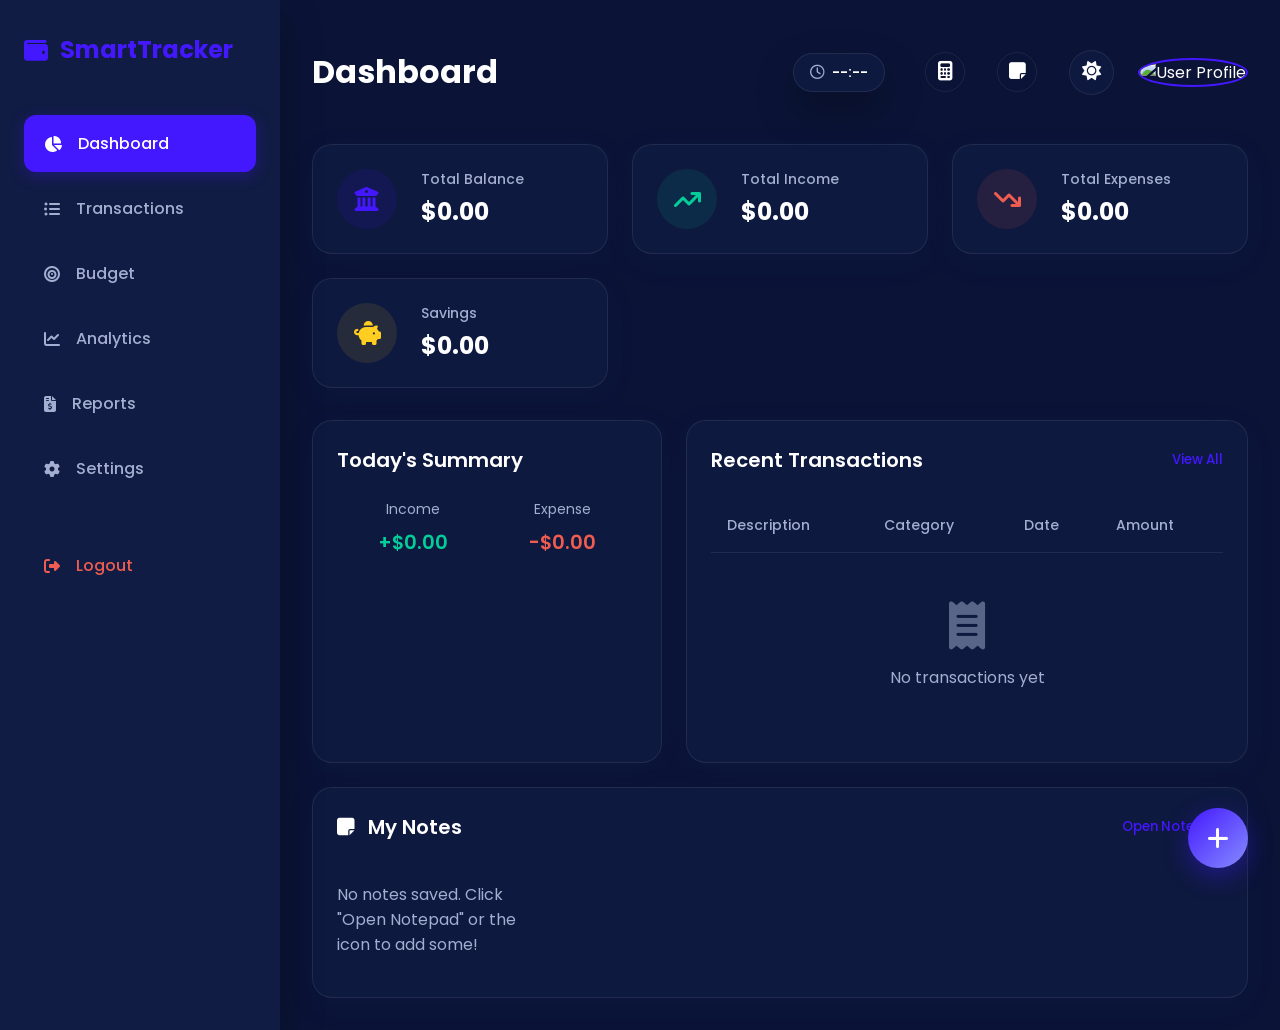
==== index.html @ 26b933a1 "Add Daily Financial Report and fix report bug" ====
<!DOCTYPE html>
<html lang="en">
<head>
    <meta charset="UTF-8">
    <meta name="viewport" content="width=device-width, initial-scale=1.0, maximum-scale=1.0, user-scalable=no">
    <title>Smart Expense Tracker</title>
    <!-- Google Fonts: Poppins -->
    <link rel="preconnect" href="https://fonts.googleapis.com">
    <link rel="preconnect" href="https://fonts.gstatic.com" crossorigin>
    <link href="https://fonts.googleapis.com/css2?family=Poppins:wght@300;400;500;600;700&display=swap" rel="stylesheet">
    <!-- Font Awesome -->
    <link rel="stylesheet" href="https://cdnjs.cloudflare.com/ajax/libs/font-awesome/6.4.0/css/all.min.css">
    <!-- Custom CSS -->
    <link rel="stylesheet" href="style.css">
    
    <!-- PWA Config -->
    <link rel="manifest" href="manifest.json">
    <meta name="theme-color" content="#3b82f6">
    <link rel="apple-touch-icon" href="icon-192.svg">
</head>
<body class="dark-mode"> <!-- Default to dark mode for premium feel, can be toggled -->
    <div class="app-container">
        <!-- Sidebar Navigation -->
        <aside class="sidebar" id="sidebar">
            <div class="sidebar-header">
                <div class="logo">
                    <i class="fa-solid fa-wallet"></i>
                    <span>SmartTracker</span>
                </div>
                <button class="mobile-menu-close" id="mobile-menu-close">
                    <i class="fa-solid fa-times"></i>
                </button>
            </div>
            <nav class="sidebar-nav">
                <a href="#" class="nav-item active" data-target="dashboard">
                    <i class="fa-solid fa-chart-pie"></i>
                    <span>Dashboard</span>
                </a>
                <a href="#" class="nav-item" data-target="transactions">
                    <i class="fa-solid fa-list-ul"></i>
                    <span>Transactions</span>
                </a>
                <a href="#" class="nav-item" data-target="budget">
                    <i class="fa-solid fa-bullseye"></i>
                    <span>Budget</span>
                </a>
                <a href="#" class="nav-item" data-target="analytics">
                    <i class="fa-solid fa-chart-line"></i>
                    <span>Analytics</span>
                </a>
                <a href="#" class="nav-item" data-target="reports">
                    <i class="fa-solid fa-file-invoice-dollar"></i>
                    <span>Reports</span>
                </a>
                <a href="#" class="nav-item" data-target="settings">
                    <i class="fa-solid fa-gear"></i>
                    <span>Settings</span>
                </a>
                <a href="#" class="nav-item logout-btn" id="logout-btn" style="margin-top: 2rem; color: var(--danger-color);">
                    <i class="fa-solid fa-right-from-bracket"></i>
                    <span>Logout</span>
                </a>
            </nav>
        </aside>

        <!-- Main Content Area -->
        <main class="main-content">
            <!-- Header -->
            <header class="top-header">
                <div class="header-left">
                    <button class="mobile-menu-toggle" id="mobile-menu-toggle">
                        <i class="fa-solid fa-bars"></i>
                    </button>
                    <h1 class="page-title" id="page-title">Dashboard</h1>
                </div>
                <div class="header-right">
                    <div class="live-clock" style="padding: 0.5rem 1rem; margin-right: 1rem; display: flex; align-items: center; gap: 0.5rem; font-weight: 600; font-size: 0.9rem; background: var(--card-bg); border: 1px solid var(--border-color); border-radius: 20px; box-shadow: var(--shadow-soft);">
                        <i class="fa-regular fa-clock text-muted"></i>
                        <span id="top-live-clock">--:--</span>
                    </div>
                    <button class="theme-toggle tool-btn" id="calc-toggle" aria-label="Calculator" title="Calculator">
                        <i class="fa-solid fa-calculator"></i>
                    </button>
                    <button class="theme-toggle tool-btn" id="notes-toggle" aria-label="Notepad" title="Notepad">
                        <i class="fa-solid fa-note-sticky"></i>
                    </button>
                    <button class="theme-toggle" id="theme-toggle" aria-label="Toggle Dark/Light Mode">
                        <i class="fa-solid fa-sun" id="theme-icon"></i>
                    </button>
                    <div class="user-profile">
                        <img src="https://ui-avatars.com/api/?name=User&background=6c5ce7&color=fff" alt="User Profile" class="avatar">
                    </div>
                </div>
            </header>

            <!-- Sections Container -->
            <div class="sections-container">
                <!-- Dashboard Section -->
                <section id="dashboard" class="view-section active">
                    <div class="summary-cards">
                        <div class="glass-card summary-card balance-card">
                            <div class="card-icon"><i class="fa-solid fa-building-columns"></i></div>
                            <div class="card-details">
                                <p>Total Balance</p>
                                <h3 id="dash-balance">$0.00</h3>
                            </div>
                        </div>
                        <div class="glass-card summary-card income-card">
                            <div class="card-icon"><i class="fa-solid fa-arrow-trend-up"></i></div>
                            <div class="card-details">
                                <p>Total Income</p>
                                <h3 id="dash-income">$0.00</h3>
                            </div>
                        </div>
                        <div class="glass-card summary-card expense-card">
                            <div class="card-icon"><i class="fa-solid fa-arrow-trend-down"></i></div>
                            <div class="card-details">
                                <p>Total Expenses</p>
                                <h3 id="dash-expense">$0.00</h3>
                            </div>
                        </div>
                        <div class="glass-card summary-card savings-card">
                            <div class="card-icon"><i class="fa-solid fa-piggy-bank"></i></div>
                            <div class="card-details">
                                <p>Savings</p>
                                <h3 id="dash-savings">$0.00</h3>
                            </div>
                        </div>
                    </div>

                    <div class="dashboard-grid">
                        <div class="glass-card chart-container-mini">
                            <div class="card-header">
                                <h3>Today's Summary</h3>
                            </div>
                            <div class="today-summary">
                                <div class="today-item">
                                    <span>Income</span>
                                    <span class="text-success" id="today-income">+$0.00</span>
                                </div>
                                <div class="today-item">
                                    <span>Expense</span>
                                    <span class="text-danger" id="today-expense">-$0.00</span>
                                </div>
                            </div>
                            <div class="mini-chart">
                                <canvas id="miniExpenseChart"></canvas>
                            </div>
                        </div>

                        <div class="glass-card recent-transactions-widget">
                            <div class="card-header">
                                <h3>Recent Transactions</h3>
                                <button class="btn-text" id="view-all-btn">View All</button>
                            </div>
                            <div class="table-responsive">
                                <table class="transactions-table">
                                    <thead>
                                        <tr>
                                            <th>Description</th>
                                            <th>Category</th>
                                            <th>Date</th>
                                            <th>Amount</th>
                                        </tr>
                                    </thead>
                                    <tbody id="recent-transactions-tbody">
                                        <!-- Populated via JS -->
                                    </tbody>
                                </table>
                            </div>
                            <div class="empty-state" id="dashboard-empty-state">
                                <i class="fa-solid fa-receipt"></i>
                                <p>No transactions yet</p>
                            </div>
                        </div>
                    </div>

                    <!-- Notes Display Widget -->
                    <div class="glass-card mt-4 notes-widget" style="margin-top: 1.5rem;">
                        <div class="card-header">
                            <h3><i class="fa-solid fa-note-sticky text-primary" style="margin-right: 0.5rem;"></i> My Notes</h3>
                            <button class="btn-text" id="edit-notes-btn">Open Notepad</button>
                        </div>
                        <div class="notes-grid" id="dashboard-notes-display">
                            <p class="text-muted">No notes saved. Click "Open Notepad" or the icon to add some!</p>
                        </div>
                    </div>
                </section>

                <!-- Transactions Section -->
                <section id="transactions" class="view-section">
                    <div class="glass-card">
                        <div class="filters-container">
                            <div class="search-box">
                                <i class="fa-solid fa-search"></i>
                                <input type="text" id="search-transaction" placeholder="Search transactions...">
                            </div>
                            <div class="filter-group">
                                <select id="filter-type" class="glass-input">
                                    <option value="all">All Types</option>
                                    <option value="income">Income</option>
                                    <option value="expense">Expense</option>
                                </select>
                                <select id="filter-category" class="glass-input">
                                    <option value="all">All Categories</option>
                                    <!-- Populated dynamically -->
                                </select>
                                <input type="month" id="filter-month" class="glass-input">
                            </div>
                        </div>
                        
                        <div class="table-responsive mt-4">
                            <table class="transactions-table full-table">
                                <thead>
                                    <tr>
                                        <th>Description</th>
                                        <th>Category</th>
                                        <th>Date</th>
                                        <th>Amount</th>
                                        <th>Action</th>
                                    </tr>
                                </thead>
                                <tbody id="all-transactions-tbody">
                                    <!-- Populated via JS -->
                                </tbody>
                            </table>
                        </div>
                        <div class="empty-state" id="transactions-empty-state">
                            <i class="fa-solid fa-magnifying-glass-dollar"></i>
                            <p>No transactions found</p>
                        </div>
                    </div>
                </section>

                <!-- Budget Section -->
                <section id="budget" class="view-section">
                    <div class="budget-grid">
                        <div class="glass-card">
                            <h3>Set Monthly Budget</h3>
                            <form id="budget-form" class="mt-3">
                                <div class="form-group">
                                    <label for="budget-amount">Total Budget Amount</label>
                                    <div class="input-icon-wrapper">
                                        <i class="fa-solid fa-dollar-sign"></i>
                                        <input type="text" id="budget-amount" class="glass-input pl-4" placeholder="e.g. 2,000" required inputmode="decimal">
                                    </div>
                                </div>
                                <button type="submit" class="btn btn-primary btn-block">Save Budget</button>
                            </form>
                        </div>
                        
                        <div class="glass-card budget-status-card">
                            <h3>Budget Overview</h3>
                            <div class="budget-stats mt-3">
                                <div class="stat">
                                    <span class="label">Target</span>
                                    <span class="value" id="budget-target">$0.00</span>
                                </div>
                                <div class="stat">
                                    <span class="label">Spent</span>
                                    <span class="value text-danger" id="budget-spent">$0.00</span>
                                </div>
                                <div class="stat">
                                    <span class="label">Remaining</span>
                                    <span class="value text-success" id="budget-remaining">$0.00</span>
                                </div>
                            </div>
                            
                            <div class="progress-container mt-4">
                                <div class="progress-header">
                                    <span>Usage</span>
                                    <span id="budget-percentage">0%</span>
                                </div>
                                <div class="progress-bar-bg">
                                    <div class="progress-bar-fill" id="budget-progress-fill"></div>
                                </div>
                            </div>
                            <div id="budget-warning" class="alert warning-alert hidden mt-3">
                                <i class="fa-solid fa-triangle-exclamation"></i>
                                <span>You have exceeded your monthly budget!</span>
                            </div>
                        </div>
                    </div>
                </section>

                <!-- Analytics Section -->
                <section id="analytics" class="view-section">
                    <div class="analytics-grid">
                        <div class="glass-card chart-card">
                            <h3>Expense Distribution</h3>
                            <div class="chart-wrapper">
                                <canvas id="expensePieChart"></canvas>
                            </div>
                            <div class="empty-chart hidden" id="pie-empty">No expense data available</div>
                        </div>
                        <div class="glass-card chart-card">
                            <h3>Monthly Spending Trend</h3>
                            <div class="chart-wrapper">
                                <canvas id="trendLineChart"></canvas>
                            </div>
                            <div class="empty-chart hidden" id="line-empty">No trend data available</div>
                        </div>
                        <div class="glass-card chart-card full-width">
                            <h3>Income vs Expense (Last 6 Months)</h3>
                            <div class="chart-wrapper bar-chart-wrapper">
                                <canvas id="monthlyBarChart"></canvas>
                            </div>
                            <div class="empty-chart hidden" id="bar-empty">No comparison data available</div>
                        </div>
                    </div>
                </section>

                <!-- Reports Section -->
                <section id="reports" class="view-section">
                    <div class="glass-card">
                        <div class="report-header">
                            <h3>Financial Reports</h3>
                            <div class="report-actions">
                                <button class="btn btn-secondary" id="export-csv"><i class="fa-solid fa-file-csv"></i> Export CSV</button>
                                <button class="btn btn-primary" id="export-pdf"><i class="fa-solid fa-file-pdf"></i> Download PDF</button>
                            </div>
                        </div>
                        
                        <div class="report-summary mt-4">
                            <div class="report-box">
                                <h4>Today</h4>
                                <p class="report-val" id="report-today-net">$0.00</p>
                                <span class="report-label">Net Income</span>
                            </div>
                            <div class="report-box">
                                <h4>Current Month</h4>
                                <p class="report-val" id="report-month-net">$0.00</p>
                                <span class="report-label">Net Income</span>
                            </div>
                            <div class="report-box">
                                <h4>Current Year</h4>
                                <p class="report-val" id="report-year-net">$0.00</p>
                                <span class="report-label">Net Income</span>
                            </div>
                            <div class="report-box">
                                <h4>Top Expense Category</h4>
                                <p class="report-val" id="report-top-category">-</p>
                                <span class="report-label">This Month</span>
                            </div>
                        </div>

                        <div id="pdf-content-area" class="mt-4">
                            <!-- This area can be used to render a clean printable view if needed -->
                            <p class="text-muted">A comprehensive summary of your finances based on the selected period.</p>
                        </div>
                    </div>
                </section>

                <!-- Settings Section -->
                <section id="settings" class="view-section">
                    <div class="settings-grid">
                        <div class="glass-card">
                            <h3>Preferences</h3>
                            <div class="settings-group mt-3">
                                <label for="currency-select">Currency</label>
                                <select id="currency-select" class="glass-input">
                                    <option value="USD">USD ($)</option>
                                    <option value="EUR">EUR (€)</option>
                                    <option value="GBP">GBP (£)</option>
                                    <option value="JPY">JPY (¥)</option>
                                    <option value="INR">INR (₹)</option>
                                </select>
                            </div>
                            <div class="settings-group mt-3 toggle-group">
                                <div>
                                    <label>Dark Mode</label>
                                    <p class="text-muted text-sm">Switch between dark and light themes.</p>
                                </div>
                                <label class="switch">
                                    <input type="checkbox" id="settings-theme-toggle" checked>
                                    <span class="slider round"></span>
                                </label>
                            </div>
                            <div class="settings-group mt-3 toggle-group">
                                <div>
                                    <label>Notifications</label>
                                    <p class="text-muted text-sm">Enable toast notifications for actions.</p>
                                </div>
                                <label class="switch">
                                    <input type="checkbox" id="settings-notifications-toggle" checked>
                                    <span class="slider round"></span>
                                </label>
                            </div>
                        </div>

                        <div class="glass-card">
                            <h3>Data Management</h3>
                            <p class="text-muted text-sm mb-4">Your data is stored locally in your browser. You can back it up or clear it entirely.</p>
                            
                            <div class="data-actions">
                                <button class="btn btn-secondary btn-block mb-3" id="backup-data">
                                    <i class="fa-solid fa-download"></i> Backup Data (JSON)
                                </button>
                                
                                <div class="file-upload-wrapper mb-3">
                                    <button class="btn btn-secondary btn-block" onclick="document.getElementById('restore-file').click()">
                                        <i class="fa-solid fa-upload"></i> Restore Data
                                    </button>
                                    <input type="file" id="restore-file" accept=".json" style="display: none;">
                                </div>

                                <button class="btn btn-danger btn-block mt-4" id="clear-data">
                                    <i class="fa-solid fa-trash-can"></i> Clear All Data
                                </button>
                            </div>
                        </div>
                    </div>
                </section>
            </div>
        </main>
    </div>

    <!-- Floating Action Button -->
    <button class="fab" id="fab-add" aria-label="Add Transaction">
        <i class="fa-solid fa-plus"></i>
    </button>

    <!-- Add/Edit Transaction Modal -->
    <div class="modal-overlay" id="transaction-modal">
        <div class="modal glass-card">
            <div class="modal-header">
                <h3 id="modal-title">Add Transaction</h3>
                <button class="close-modal" id="close-modal-btn"><i class="fa-solid fa-times"></i></button>
            </div>
            <div class="modal-body">
                <form id="transaction-form">
                    <input type="hidden" id="trans-id">
                    <div class="type-selector mb-3">
                        <input type="radio" id="type-expense" name="trans-type" value="expense" checked>
                        <label for="type-expense" class="type-btn expense-btn">Expense</label>
                        
                        <input type="radio" id="type-income" name="trans-type" value="income">
                        <label for="type-income" class="type-btn income-btn">Income</label>
                    </div>

                    <div class="form-group">
                        <label for="trans-amount">Amount</label>
                        <input type="text" id="trans-amount" class="glass-input" placeholder="0.00" required inputmode="decimal">
                    </div>

                    <div class="form-group">
                        <label for="trans-desc">Description</label>
                        <input type="text" id="trans-desc" class="glass-input" placeholder="e.g. Groceries" required>
                    </div>

                    <div class="form-group">
                        <label for="trans-category">Category</label>
                        <select id="trans-category" class="glass-input" required>
                            <!-- Dynamic based on type -->
                        </select>
                    </div>

                    <div class="form-group">
                        <label for="trans-date">Date & Time</label>
                        <input type="datetime-local" id="trans-date" class="glass-input" required>
                    </div>

                    <div class="modal-actions mt-4">
                        <button type="button" class="btn btn-secondary" id="cancel-modal-btn">Cancel</button>
                        <button type="submit" class="btn btn-primary" id="save-trans-btn">Save</button>
                    </div>
                </form>
            </div>
        </div>
    </div>

    <!-- Confirmation Modal -->
    <div class="modal-overlay" id="confirm-modal">
        <div class="modal glass-card confirm-modal">
            <div class="modal-body text-center">
                <div class="confirm-icon"><i class="fa-solid fa-triangle-exclamation"></i></div>
                <h3>Are you sure?</h3>
                <p id="confirm-message">Do you really want to delete this item? This process cannot be undone.</p>
                <div class="modal-actions mt-4">
                    <button class="btn btn-secondary" id="cancel-confirm-btn">Cancel</button>
                    <button class="btn btn-danger" id="do-confirm-btn">Delete</button>
                </div>
            </div>
        </div>
    </div>

    <!-- Calculator Modal -->
    <div class="modal-overlay" id="calculator-modal">
        <div class="modal glass-card" style="max-width: 350px;">
            <div class="modal-header">
                <h3>Calculator</h3>
                <button class="close-modal" id="close-calc-btn"><i class="fa-solid fa-times"></i></button>
            </div>
            <div class="modal-body">
                <div class="calculator-container">
                    <input type="text" id="calc-display" class="glass-input calc-display" readonly value="0">
                    <div class="calc-grid">
                        <button class="btn btn-secondary calc-btn calc-action" data-action="percent">%</button>
                        <button class="btn btn-secondary calc-btn calc-action" data-action="ce">CE</button>
                        <button class="btn btn-secondary calc-btn calc-clear">C</button>
                        <button class="btn btn-secondary calc-btn calc-op calc-del"><i class="fa-solid fa-delete-left"></i></button>
                        
                        <button class="btn btn-secondary calc-btn calc-action" data-action="inverse">1/x</button>
                        <button class="btn btn-secondary calc-btn calc-action" data-action="square">x²</button>
                        <button class="btn btn-secondary calc-btn calc-action" data-action="sqrt">√x</button>
                        <button class="btn btn-secondary calc-btn calc-op" data-op="/">÷</button>
                        
                        <button class="btn btn-secondary calc-btn calc-num" data-num="7">7</button>
                        <button class="btn btn-secondary calc-btn calc-num" data-num="8">8</button>
                        <button class="btn btn-secondary calc-btn calc-num" data-num="9">9</button>
                        <button class="btn btn-secondary calc-btn calc-op" data-op="*">×</button>
                        
                        <button class="btn btn-secondary calc-btn calc-num" data-num="4">4</button>
                        <button class="btn btn-secondary calc-btn calc-num" data-num="5">5</button>
                        <button class="btn btn-secondary calc-btn calc-num" data-num="6">6</button>
                        <button class="btn btn-secondary calc-btn calc-op" data-op="-">−</button>
                        
                        <button class="btn btn-secondary calc-btn calc-num" data-num="1">1</button>
                        <button class="btn btn-secondary calc-btn calc-num" data-num="2">2</button>
                        <button class="btn btn-secondary calc-btn calc-num" data-num="3">3</button>
                        <button class="btn btn-secondary calc-btn calc-op" data-op="+">+</button>
                        
                        <button class="btn btn-secondary calc-btn calc-action" data-action="sign">+/-</button>
                        <button class="btn btn-secondary calc-btn calc-num" data-num="0">0</button>
                        <button class="btn btn-secondary calc-btn calc-num" data-num=".">.</button>
                        <button class="btn btn-primary calc-btn calc-equals">=</button>
                    </div>
                </div>
            </div>
        </div>
    </div>

    <!-- Notepad Modal -->
    <div class="modal-overlay" id="notepad-modal">
        <div class="modal glass-card notepad-modal-container">
            <div class="modal-header">
                <h3>Notepad</h3>
                <button class="close-modal" id="close-notes-btn"><i class="fa-solid fa-times"></i></button>
            </div>
            <div class="modal-body notepad-split-view">
                <div class="notepad-sidebar">
                    <button class="btn btn-primary btn-block mb-3" id="new-note-btn"><i class="fa-solid fa-plus"></i> New Note</button>
                    <div id="notes-list" class="notes-list">
                        <!-- Populated by JS -->
                    </div>
                </div>
                <div class="notepad-editor" id="notepad-editor-section" style="display: none;">
                    <div class="flex-between mb-2">
                        <div style="flex: 1; display: flex; flex-direction: column; margin-right: 1rem;">
                            <div style="display: flex; align-items: center; border-bottom: 2px dashed rgba(255,255,255,0.2);">
                                <span style="font-weight: 600; color: var(--text-muted); margin-right: 0.5rem;">Title</span>
                                <input type="text" id="notepad-title" class="glass-input" placeholder="Type here..." style="font-weight: 600; font-size: 1.1rem; border: none; padding: 0.25rem 0; background: transparent; box-shadow: none; width: 100%;">
                            </div>
                            <div style="margin-top: 0.25rem; font-size: 0.8rem; color: var(--text-muted);" id="notepad-date-display">
                                <!-- Automatically updated with date/day/month -->
                            </div>
                        </div>
                        <button class="btn btn-danger btn-icon" id="delete-note-btn" title="Delete Note" style="padding: 0.5rem; background: transparent; color: var(--danger-color); border: none;"><i class="fa-solid fa-trash"></i></button>
                    </div>
                    <textarea id="notepad-textarea" class="glass-input notepad-textarea" placeholder="Start typing..."></textarea>
                    <div class="modal-actions mt-4" style="justify-content: space-between;">
                        <span id="notepad-status" class="text-sm text-muted">Synced</span>
                        <button class="btn btn-primary" id="save-notes-btn">Save</button>
                    </div>
                </div>
                <div class="notepad-empty-state" id="notepad-empty-state" style="display: flex; align-items: center; justify-content: center; width: 100%; min-height: 250px;">
                    <div class="text-center text-muted">
                        <i class="fa-solid fa-note-sticky fa-3x mb-3" style="opacity: 0.5;"></i>
                        <p>Select a note or create a new one.</p>
                    </div>
                </div>
            </div>
        </div>
    </div>

    <!-- Toast Notifications Container -->
    <div id="toast-container" class="toast-container"></div>

    <!-- Chart.js -->
    <script src="https://cdn.jsdelivr.net/npm/chart.js"></script>
    <!-- Custom JS -->
    <script type="module" src="app.js"></script>

    <!-- Register PWA Service Worker -->
    <script>
        if ('serviceWorker' in navigator) {
            window.addEventListener('load', () => {
                navigator.serviceWorker.register('/sw.js').then(registration => {
                    console.log('ServiceWorker registration successful');
                }).catch(err => {
                    console.log('ServiceWorker registration failed: ', err);
                });
            });
        }
    </script>
</body>
</html>
---- style.css ----
:root {
    /* Light Mode Variables */
    --bg-color-light: #f4f7fe;
    --text-color-light: #2b3674;
    --text-muted-light: #a3aed1;
    --sidebar-bg-light: #ffffff;
    --card-bg-light: rgba(255, 255, 255, 0.7);
    --border-color-light: rgba(255, 255, 255, 0.4);
    
    /* Dark Mode Variables */
    --bg-color-dark: #0b1437;
    --text-color-dark: #ffffff;
    --text-muted-dark: #a3aed1;
    --sidebar-bg-dark: #111c44;
    --card-bg-dark: rgba(17, 28, 68, 0.7);
    --border-color-dark: rgba(255, 255, 255, 0.08);

    /* Common Colors */
    --primary-color: #4318ff;
    --primary-hover: #3311db;
    --secondary-color: #f4f7fe;
    --success-color: #05cd99;
    --danger-color: #ee5d50;
    --warning-color: #ffce20;

    /* Shadows */
    --shadow-soft: 0 18px 40px rgba(112, 144, 176, 0.12);
    --shadow-glass: 0 8px 32px 0 rgba(31, 38, 135, 0.07);
    
    /* Glassmorphism */
    --backdrop-blur: blur(10px);
    
    /* Current Theme Variables (Default to light, overridden by body.dark-mode) */
    --bg-color: var(--bg-color-light);
    --text-color: var(--text-color-light);
    --text-muted: var(--text-muted-light);
    --sidebar-bg: var(--sidebar-bg-light);
    --card-bg: var(--card-bg-light);
    --border-color: var(--border-color-light);
}

body.dark-mode {
    --bg-color: var(--bg-color-dark);
    --text-color: var(--text-color-dark);
    --text-muted: var(--text-muted-dark);
    --sidebar-bg: var(--sidebar-bg-dark);
    --card-bg: var(--card-bg-dark);
    --border-color: var(--border-color-dark);
    --shadow-soft: 0 18px 40px rgba(0, 0, 0, 0.3);
}

* {
    margin: 0;
    padding: 0;
    box-sizing: border-box;
}

body {
    font-family: 'Poppins', sans-serif;
    background-color: var(--bg-color);
    color: var(--text-color);
    transition: background-color 0.3s ease, color 0.3s ease;
    overflow-x: hidden;
}

/* Utilities */
.hidden { display: none !important; }
.text-success { color: var(--success-color) !important; }
.text-danger { color: var(--danger-color) !important; }
.text-muted { color: var(--text-muted); }
.text-sm { font-size: 0.875rem; }
.mb-3 { margin-bottom: 1rem; }
.mb-4 { margin-bottom: 1.5rem; }
.mt-3 { margin-top: 1rem; }
.mt-4 { margin-top: 1.5rem; }
.text-center { text-align: center; }

/* Layout */
.app-container {
    display: flex;
    min-height: 100vh;
}

/* Sidebar */
.sidebar {
    width: 280px;
    background-color: var(--sidebar-bg);
    padding: 2rem 1.5rem;
    display: flex;
    flex-direction: column;
    transition: all 0.3s ease;
    z-index: 100;
    box-shadow: var(--shadow-soft);
}

.sidebar-header {
    display: flex;
    justify-content: space-between;
    align-items: center;
    margin-bottom: 3rem;
}

.logo {
    display: flex;
    align-items: center;
    gap: 0.75rem;
    font-size: 1.5rem;
    font-weight: 700;
    color: var(--primary-color);
}

.mobile-menu-close {
    display: none;
    background: none;
    border: none;
    color: var(--text-color);
    font-size: 1.25rem;
    cursor: pointer;
}

.sidebar-nav {
    display: flex;
    flex-direction: column;
    gap: 0.5rem;
}

.nav-item {
    display: flex;
    align-items: center;
    gap: 1rem;
    padding: 1rem 1.25rem;
    border-radius: 12px;
    color: var(--text-muted);
    text-decoration: none;
    font-weight: 500;
    transition: all 0.3s ease;
}

.nav-item:hover {
    background-color: rgba(67, 24, 255, 0.05);
    color: var(--primary-color);
}

.nav-item.active {
    background-color: var(--primary-color);
    color: white;
    box-shadow: 0 4px 15px rgba(67, 24, 255, 0.3);
}

/* Main Content */
.main-content {
    flex: 1;
    display: flex;
    flex-direction: column;
    padding: 2rem;
    max-width: 100%;
    overflow-x: hidden;
}

/* Header */
.top-header {
    display: flex;
    justify-content: space-between;
    align-items: center;
    margin-bottom: 2rem;
    position: sticky;
    top: 0;
    background: var(--bg-color);
    padding: 1rem 0;
    z-index: 10;
}

.header-left {
    display: flex;
    align-items: center;
    gap: 1rem;
}

.mobile-menu-toggle {
    display: none;
    background: none;
    border: none;
    color: var(--text-color);
    font-size: 1.5rem;
    cursor: pointer;
}

.page-title {
    font-size: 2rem;
    font-weight: 700;
}

.header-right {
    display: flex;
    align-items: center;
    gap: 1.5rem;
}

.theme-toggle {
    background: var(--card-bg);
    border: 1px solid var(--border-color);
    border-radius: 50%;
    width: 45px;
    height: 45px;
    display: flex;
    align-items: center;
    justify-content: center;
    color: var(--text-color);
    font-size: 1.2rem;
    cursor: pointer;
    backdrop-filter: var(--backdrop-blur);
    transition: all 0.3s ease;
}

.theme-toggle:hover {
    transform: translateY(-2px);
    box-shadow: var(--shadow-soft);
}

.avatar {
    width: 45px;
    height: 45px;
    border-radius: 50%;
    object-fit: cover;
    border: 2px solid var(--primary-color);
}

/* Sections */
.view-section {
    display: none;
    animation: fadeIn 0.4s ease forwards;
}

.view-section.active {
    display: block;
}

@keyframes fadeIn {
    from { opacity: 0; transform: translateY(10px); }
    to { opacity: 1; transform: translateY(0); }
}

/* Glass Card */
.glass-card {
    background: var(--card-bg);
    backdrop-filter: var(--backdrop-blur);
    -webkit-backdrop-filter: var(--backdrop-blur);
    border: 1px solid var(--border-color);
    border-radius: 20px;
    padding: 1.5rem;
    box-shadow: var(--shadow-glass);
    transition: transform 0.3s ease, box-shadow 0.3s ease;
}

.glass-card:hover {
    transform: translateY(-5px);
    box-shadow: var(--shadow-soft);
}

/* Dashboard Grid */
.summary-cards {
    display: grid;
    grid-template-columns: repeat(auto-fit, minmax(240px, 1fr));
    gap: 1.5rem;
    margin-bottom: 2rem;
}

.summary-card {
    display: flex;
    align-items: center;
    gap: 1.5rem;
}

.card-icon {
    width: 60px;
    height: 60px;
    border-radius: 50%;
    display: flex;
    align-items: center;
    justify-content: center;
    font-size: 1.5rem;
}

.balance-card .card-icon { background: rgba(67, 24, 255, 0.1); color: var(--primary-color); }
.income-card .card-icon { background: rgba(5, 205, 153, 0.1); color: var(--success-color); }
.expense-card .card-icon { background: rgba(238, 93, 80, 0.1); color: var(--danger-color); }
.savings-card .card-icon { background: rgba(255, 206, 32, 0.1); color: var(--warning-color); }

.card-details p {
    color: var(--text-muted);
    font-size: 0.875rem;
    margin-bottom: 0.25rem;
    font-weight: 500;
}

.card-details h3 {
    font-size: 1.5rem;
    font-weight: 700;
}

.dashboard-grid {
    display: grid;
    grid-template-columns: 1fr 2fr;
    gap: 1.5rem;
}

.card-header {
    display: flex;
    justify-content: space-between;
    align-items: center;
    margin-bottom: 1.5rem;
}

.card-header h3 {
    font-size: 1.25rem;
    font-weight: 600;
}

.btn-text {
    background: none;
    border: none;
    color: var(--primary-color);
    font-weight: 500;
    cursor: pointer;
    font-family: 'Poppins', sans-serif;
}

.btn-text:hover {
    text-decoration: underline;
}

/* Today Summary */
.today-summary {
    display: flex;
    justify-content: space-around;
    margin-bottom: 1.5rem;
}

.today-item {
    display: flex;
    flex-direction: column;
    align-items: center;
    gap: 0.5rem;
}

.today-item span:first-child {
    color: var(--text-muted);
    font-size: 0.875rem;
}

.today-item span:last-child {
    font-weight: 600;
    font-size: 1.2rem;
}

.mini-chart {
    height: 150px;
    width: 100%;
}

/* Tables */
.table-responsive {
    overflow-x: auto;
}

.transactions-table {
    width: 100%;
    border-collapse: collapse;
}

.transactions-table th, 
.transactions-table td {
    padding: 1rem;
    text-align: left;
    border-bottom: 1px solid var(--border-color);
}

.transactions-table th {
    color: var(--text-muted);
    font-weight: 500;
    font-size: 0.875rem;
}

.transactions-table tbody tr {
    transition: background-color 0.2s ease;
}

.transactions-table tbody tr:hover {
    background-color: rgba(255, 255, 255, 0.05);
}

.cat-badge {
    padding: 0.25rem 0.75rem;
    border-radius: 20px;
    font-size: 0.75rem;
    font-weight: 600;
    background: rgba(67, 24, 255, 0.1);
    color: var(--primary-color);
}

.action-btns {
    display: flex;
    gap: 1.5rem;
}

.btn-icon {
    background: none;
    border: none;
    color: var(--text-muted);
    cursor: pointer;
    font-size: 1rem;
    transition: color 0.2s;
}

.btn-icon:hover {
    color: var(--text-color);
}

.btn-icon.delete:hover {
    color: var(--danger-color);
}

.empty-state {
    display: flex;
    flex-direction: column;
    align-items: center;
    justify-content: center;
    padding: 3rem;
    color: var(--text-muted);
    text-align: center;
}

.empty-state i {
    font-size: 3rem;
    margin-bottom: 1rem;
    opacity: 0.5;
}

/* Buttons */
.btn {
    padding: 0.75rem 1.5rem;
    border-radius: 12px;
    font-family: 'Poppins', sans-serif;
    font-weight: 500;
    font-size: 1rem;
    border: none;
    cursor: pointer;
    transition: all 0.3s ease;
    display: inline-flex;
    align-items: center;
    justify-content: center;
    gap: 0.5rem;
}

.btn-block {
    width: 100%;
}

.btn-primary {
    background: linear-gradient(135deg, var(--primary-color), #868CFF);
    color: white;
    box-shadow: 0 4px 15px rgba(67, 24, 255, 0.3);
}

.btn-primary:hover {
    transform: translateY(-2px);
    box-shadow: 0 6px 20px rgba(67, 24, 255, 0.4);
}

.btn-secondary {
    background: var(--card-bg);
    border: 1px solid var(--border-color);
    color: var(--text-color);
}

.btn-secondary:hover {
    background: rgba(255, 255, 255, 0.1);
}

.btn-danger {
    background: linear-gradient(135deg, var(--danger-color), #ff8a80);
    color: white;
}

/* Floating Action Button */
.fab {
    position: fixed;
    bottom: 2rem;
    right: 2rem;
    width: 60px;
    height: 60px;
    border-radius: 50%;
    background: linear-gradient(135deg, var(--primary-color), #868CFF);
    color: white;
    font-size: 1.5rem;
    border: none;
    box-shadow: 0 8px 25px rgba(67, 24, 255, 0.4);
    cursor: pointer;
    z-index: 100;
    display: flex;
    align-items: center;
    justify-content: center;
    transition: all 0.3s ease;
}

.fab:hover {
    transform: scale(1.1) rotate(90deg);
}

/* Inputs and Forms */
.filters-container {
    display: flex;
    justify-content: space-between;
    align-items: center;
    flex-wrap: wrap;
    gap: 1rem;
}

.filter-group {
    display: flex;
    gap: 1rem;
    flex-wrap: wrap;
}

.search-box {
    position: relative;
    flex: 1;
    min-width: 200px;
}

.search-box i {
    position: absolute;
    left: 1rem;
    top: 50%;
    transform: translateY(-50%);
    color: var(--text-muted);
}

.search-box input {
    width: 100%;
    padding: 0.75rem 1rem 0.75rem 2.5rem;
    border-radius: 12px;
    border: 1px solid var(--border-color);
    background: var(--card-bg);
    color: var(--text-color);
    font-family: 'Poppins', sans-serif;
    outline: none;
    backdrop-filter: var(--backdrop-blur);
}

.glass-input {
    padding: 0.75rem 1rem;
    border-radius: 12px;
    border: 1px solid var(--border-color);
    background: var(--card-bg);
    color: var(--text-color);
    font-family: 'Poppins', sans-serif;
    outline: none;
    backdrop-filter: var(--backdrop-blur);
    width: 100%;
}

.glass-input:focus {
    border-color: var(--primary-color);
}

.pl-4 { padding-left: 2.5rem !important; }
.input-icon-wrapper { position: relative; }
.input-icon-wrapper i {
    position: absolute;
    left: 1rem;
    top: 50%;
    transform: translateY(-50%);
    color: var(--text-muted);
}

.form-group {
    margin-bottom: 1.5rem;
}

.form-group label {
    display: block;
    margin-bottom: 0.5rem;
    font-weight: 500;
    font-size: 0.875rem;
}

/* Modals */
.modal-overlay {
    position: fixed;
    top: 0;
    left: 0;
    width: 100%;
    height: 100%;
    background: rgba(0, 0, 0, 0.5);
    backdrop-filter: blur(5px);
    display: flex;
    align-items: center;
    justify-content: center;
    z-index: 1000;
    opacity: 0;
    visibility: hidden;
    transition: all 0.3s ease;
}

.modal-overlay.active {
    opacity: 1;
    visibility: visible;
}

.modal {
    width: 90%;
    max-width: 500px;
    transform: scale(0.9);
    transition: all 0.3s ease;
    max-height: 90vh;
    overflow-y: auto;
}

.modal-overlay.active .modal {
    transform: scale(1);
}

.modal-header {
    display: flex;
    justify-content: space-between;
    align-items: center;
    margin-bottom: 1.5rem;
}

.close-modal {
    background: none;
    border: none;
    color: var(--text-muted);
    font-size: 1.5rem;
    cursor: pointer;
    transition: color 0.2s;
}

.close-modal:hover {
    color: var(--danger-color);
}

.modal-actions {
    display: flex;
    justify-content: flex-end;
    gap: 1rem;
}

/* Type Selector (Radio Buttons) */
.type-selector {
    display: flex;
    gap: 1rem;
}

.type-selector input[type="radio"] {
    display: none;
}

.type-btn {
    flex: 1;
    text-align: center;
    padding: 0.75rem;
    border-radius: 12px;
    border: 1px solid var(--border-color);
    cursor: pointer;
    transition: all 0.2s;
    font-weight: 500;
}

#type-expense:checked + .expense-btn {
    background: rgba(238, 93, 80, 0.1);
    border-color: var(--danger-color);
    color: var(--danger-color);
}

#type-income:checked + .income-btn {
    background: rgba(5, 205, 153, 0.1);
    border-color: var(--success-color);
    color: var(--success-color);
}

/* Confirm Modal */
.confirm-modal .confirm-icon {
    font-size: 4rem;
    color: var(--warning-color);
    margin-bottom: 1rem;
}

.confirm-modal h3 {
    margin-bottom: 0.5rem;
}

/* Budget Section */
.budget-grid {
    display: grid;
    grid-template-columns: 1fr 2fr;
    gap: 1.5rem;
}

.budget-stats {
    display: flex;
    justify-content: space-between;
    background: rgba(0,0,0,0.05);
    padding: 1rem;
    border-radius: 12px;
}

.budget-stats .stat {
    display: flex;
    flex-direction: column;
}

.budget-stats .label {
    font-size: 0.875rem;
    color: var(--text-muted);
}

.budget-stats .value {
    font-size: 1.25rem;
    font-weight: 700;
}

.progress-container {
    width: 100%;
}

.progress-header {
    display: flex;
    justify-content: space-between;
    margin-bottom: 0.5rem;
    font-weight: 500;
}

.progress-bar-bg {
    width: 100%;
    height: 12px;
    background: var(--border-color);
    border-radius: 6px;
    overflow: hidden;
}

.progress-bar-fill {
    height: 100%;
    background: var(--primary-color);
    border-radius: 6px;
    transition: width 0.5s ease, background-color 0.3s;
}

.alert {
    padding: 1rem;
    border-radius: 12px;
    display: flex;
    align-items: center;
    gap: 0.75rem;
    font-weight: 500;
}

.warning-alert {
    background: rgba(238, 93, 80, 0.1);
    color: var(--danger-color);
    border: 1px solid rgba(238, 93, 80, 0.2);
}

/* Analytics Section */
.analytics-grid {
    display: grid;
    grid-template-columns: repeat(2, 1fr);
    gap: 1.5rem;
}

.chart-card {
    display: flex;
    flex-direction: column;
}

.chart-wrapper {
    flex: 1;
    position: relative;
    min-height: 250px;
    margin-top: 1rem;
    display: flex;
    align-items: center;
    justify-content: center;
}

.full-width {
    grid-column: 1 / -1;
}

.bar-chart-wrapper {
    min-height: 350px;
}

.empty-chart {
    display: flex;
    align-items: center;
    justify-content: center;
    height: 250px;
    color: var(--text-muted);
    font-style: italic;
}

/* Reports */
.report-header {
    display: flex;
    justify-content: space-between;
    align-items: center;
}

.report-summary {
    display: grid;
    grid-template-columns: repeat(auto-fit, minmax(200px, 1fr));
    gap: 1rem;
}

.report-box {
    background: rgba(0,0,0,0.05);
    padding: 1.5rem;
    border-radius: 12px;
    text-align: center;
}

.report-box h4 {
    color: var(--text-muted);
    font-size: 0.875rem;
    margin-bottom: 0.5rem;
}

.report-val {
    font-size: 1.5rem;
    font-weight: 700;
    margin-bottom: 0.25rem;
}

.report-label {
    font-size: 0.75rem;
    color: var(--primary-color);
    background: rgba(67, 24, 255, 0.1);
    padding: 0.2rem 0.5rem;
    border-radius: 10px;
}

/* Settings */
.settings-grid {
    display: grid;
    grid-template-columns: 1fr 1fr;
    gap: 1.5rem;
}

.toggle-group {
    display: flex;
    justify-content: space-between;
    align-items: center;
    padding-bottom: 1rem;
    border-bottom: 1px solid var(--border-color);
}

.toggle-group:last-child {
    border-bottom: none;
    padding-bottom: 0;
}

/* Toggle Switch */
.switch {
    position: relative;
    display: inline-block;
    width: 50px;
    height: 24px;
}

.switch input { 
    opacity: 0;
    width: 0;
    height: 0;
}

.slider {
    position: absolute;
    cursor: pointer;
    top: 0; left: 0; right: 0; bottom: 0;
    background-color: var(--border-color);
    transition: .4s;
}

.slider:before {
    position: absolute;
    content: "";
    height: 16px;
    width: 16px;
    left: 4px;
    bottom: 4px;
    background-color: white;
    transition: .4s;
}

input:checked + .slider {
    background-color: var(--primary-color);
}

input:focus + .slider {
    box-shadow: 0 0 1px var(--primary-color);
}

input:checked + .slider:before {
    transform: translateX(26px);
}

.slider.round {
    border-radius: 34px;
}

.slider.round:before {
    border-radius: 50%;
}

/* Toast Notifications */
.toast-container {
    position: fixed;
    top: 20px;
    right: 20px;
    z-index: 2000;
    display: flex;
    flex-direction: column;
    gap: 10px;
}

.toast {
    background: var(--card-bg);
    backdrop-filter: var(--backdrop-blur);
    border-left: 4px solid var(--primary-color);
    padding: 1rem 1.5rem;
    border-radius: 8px;
    box-shadow: var(--shadow-glass);
    display: flex;
    align-items: center;
    gap: 1rem;
    transform: translateX(120%);
    transition: transform 0.3s ease;
}

.toast.show {
    transform: translateX(0);
}

.toast.success { border-left-color: var(--success-color); }
.toast.success i { color: var(--success-color); }
.toast.error { border-left-color: var(--danger-color); }
.toast.error i { color: var(--danger-color); }

/* --- Tools (Calculator & Notepad) --- */
.tool-btn {
    background: transparent;
    border: 1px solid var(--border-color);
    color: var(--text-color);
    width: 40px;
    height: 40px;
    border-radius: 50%;
    display: flex;
    align-items: center;
    justify-content: center;
    cursor: pointer;
    transition: all 0.3s ease;
    margin-right: 0.5rem;
}

.tool-btn:hover {
    background: var(--card-bg);
    border-color: var(--primary-color);
    color: var(--primary-color);
}

.calculator-container {
    padding: 0.5rem;
}

.calc-display {
    width: 100%;
    font-size: 2rem;
    text-align: right;
    padding: 1rem;
    margin-bottom: 1rem;
    font-family: 'Courier New', Courier, monospace;
    background: rgba(0,0,0,0.2) !important;
    cursor: pointer;
    transition: background-color 0.2s;
}

.calc-display:active {
    background: rgba(0,0,0,0.4) !important;
}

.calc-grid {
    display: grid;
    grid-template-columns: repeat(4, 1fr);
    gap: 0.5rem;
}

.calc-btn {
    padding: 1rem 0;
    font-size: 1.25rem;
    font-weight: 500;
    border-radius: 8px;
}

.notepad-textarea {
    width: 100%;
    min-height: 250px;
    height: 100%;
    resize: none;
    font-size: 1rem;
    line-height: 1.5;
    padding: 1rem;
    border-radius: 12px;
    border: none;
}

/* Multiple Notes Styling */
.notepad-modal-container {
    max-width: 800px !important;
    width: 90%;
}

.notepad-split-view {
    display: grid;
    grid-template-columns: 250px 1fr;
    gap: 1.5rem;
    align-items: stretch;
    height: 60vh;
    min-height: 400px;
}

.notepad-sidebar {
    border-right: 1px solid var(--border-color);
    padding-right: 1.5rem;
    display: flex;
    flex-direction: column;
}

.notes-list {
    flex: 1;
    overflow-y: auto;
    display: flex;
    flex-direction: column;
    gap: 0.5rem;
}

.note-list-item {
    padding: 0.75rem;
    border-radius: 8px;
    background: rgba(0,0,0,0.1);
    cursor: pointer;
    transition: all 0.2s ease;
    border: 1px solid transparent;
}

.note-list-item:hover {
    background: rgba(255,255,255,0.05);
}

.note-list-item.active {
    border-color: var(--primary-color);
    background: rgba(108, 92, 231, 0.1);
}

.note-list-item h4 {
    margin: 0 0 0.25rem 0;
    font-size: 0.9rem;
    white-space: nowrap;
    overflow: hidden;
    text-overflow: ellipsis;
}

.note-list-item p {
    margin: 0;
    font-size: 0.75rem;
    color: var(--text-muted);
}

.notepad-editor {
    display: flex;
    flex-direction: column;
    height: 100%;
}

.notes-grid {
    display: grid;
    grid-template-columns: repeat(auto-fill, minmax(200px, 1fr));
    gap: 1rem;
    padding: 1rem 0;
}

.note-card {
    background: rgba(255, 255, 255, 0.05);
    border: 1px solid var(--border-color);
    border-radius: 8px;
    padding: 1rem;
    cursor: pointer;
    transition: transform 0.2s ease, border-color 0.2s ease;
    height: 150px;
    overflow: hidden;
    position: relative;
}

.note-card:hover {
    transform: translateY(-2px);
    border-color: var(--primary-color);
}

.note-card h4 {
    margin: 0 0 0.5rem 0;
    font-size: 1rem;
    white-space: nowrap;
    overflow: hidden;
    text-overflow: ellipsis;
}

.note-card p {
    font-size: 0.85rem;
    color: var(--text-muted);
    margin: 0;
    white-space: pre-wrap;
    display: -webkit-box;
    -webkit-line-clamp: 4;
    -webkit-box-orient: vertical;
    overflow: hidden;
}

/* Notepad Ruled Paper Style */
.notepad-textarea {
    background-image: repeating-linear-gradient(transparent, transparent 31px, rgba(255, 255, 255, 0.15) 31px, rgba(255, 255, 255, 0.15) 32px) !important;
    line-height: 32px !important;
    padding: 8px 10px !important;
    background-attachment: local !important;
    border: none !important;
    resize: none;
    font-family: inherit;
    font-size: 1rem;
}

/* Scrollbar styling */
::-webkit-scrollbar {
    width: 8px;
    height: 8px;
}
::-webkit-scrollbar-track {
    background: transparent;
}
::-webkit-scrollbar-thumb {
    background: var(--border-color);
    border-radius: 4px;
}
::-webkit-scrollbar-thumb:hover {
    background: var(--text-muted);
}

/* Responsive Design */
@media (max-width: 1024px) {
    .dashboard-grid {
        grid-template-columns: 1fr;
    }
    .budget-grid {
        grid-template-columns: 1fr;
    }
}

@media (max-width: 768px) {
    .sidebar {
        position: fixed;
        left: -280px;
        top: 0;
        height: 100vh;
    }
    
    .sidebar.active {
        left: 0;
    }
    
    .mobile-menu-toggle, .mobile-menu-close {
        display: block;
    }
    
    .main-content {
        padding: 1rem;
    }
    
    .analytics-grid {
        grid-template-columns: 1fr;
    }
    
    .settings-grid {
        grid-template-columns: 1fr;
    }
    
    .transactions-table, .transactions-table tbody, .transactions-table tr, .transactions-table td {
        display: block;
        width: 100%;
    }
    .transactions-table thead {
        display: none; /* Hide table headers */
    }
    .transactions-table tr {
        margin-bottom: 1rem;
        border-bottom: 1px solid var(--border-color);
        border-radius: 8px;
        background: rgba(255, 255, 255, 0.02);
        padding: 0.5rem;
    }
    .transactions-table td {
        text-align: right;
        padding: 0.5rem;
        border-bottom: none;
        display: flex;
        justify-content: space-between;
        align-items: center;
    }
    .transactions-table td:nth-child(1)::before { content: "Description"; color: var(--text-muted); font-weight: 500; font-size: 0.85rem; }
    .transactions-table td:nth-child(2)::before { content: "Category"; color: var(--text-muted); font-weight: 500; font-size: 0.85rem; }
    .transactions-table td:nth-child(3)::before { content: "Date"; color: var(--text-muted); font-weight: 500; font-size: 0.85rem; }
    .transactions-table td:nth-child(4)::before { content: "Amount"; color: var(--text-muted); font-weight: 500; font-size: 0.85rem; }
    
    .filters-container {
        flex-direction: column;
        align-items: stretch;
    }
    
    .fab {
        bottom: 1rem;
        right: 1rem;
    }
}
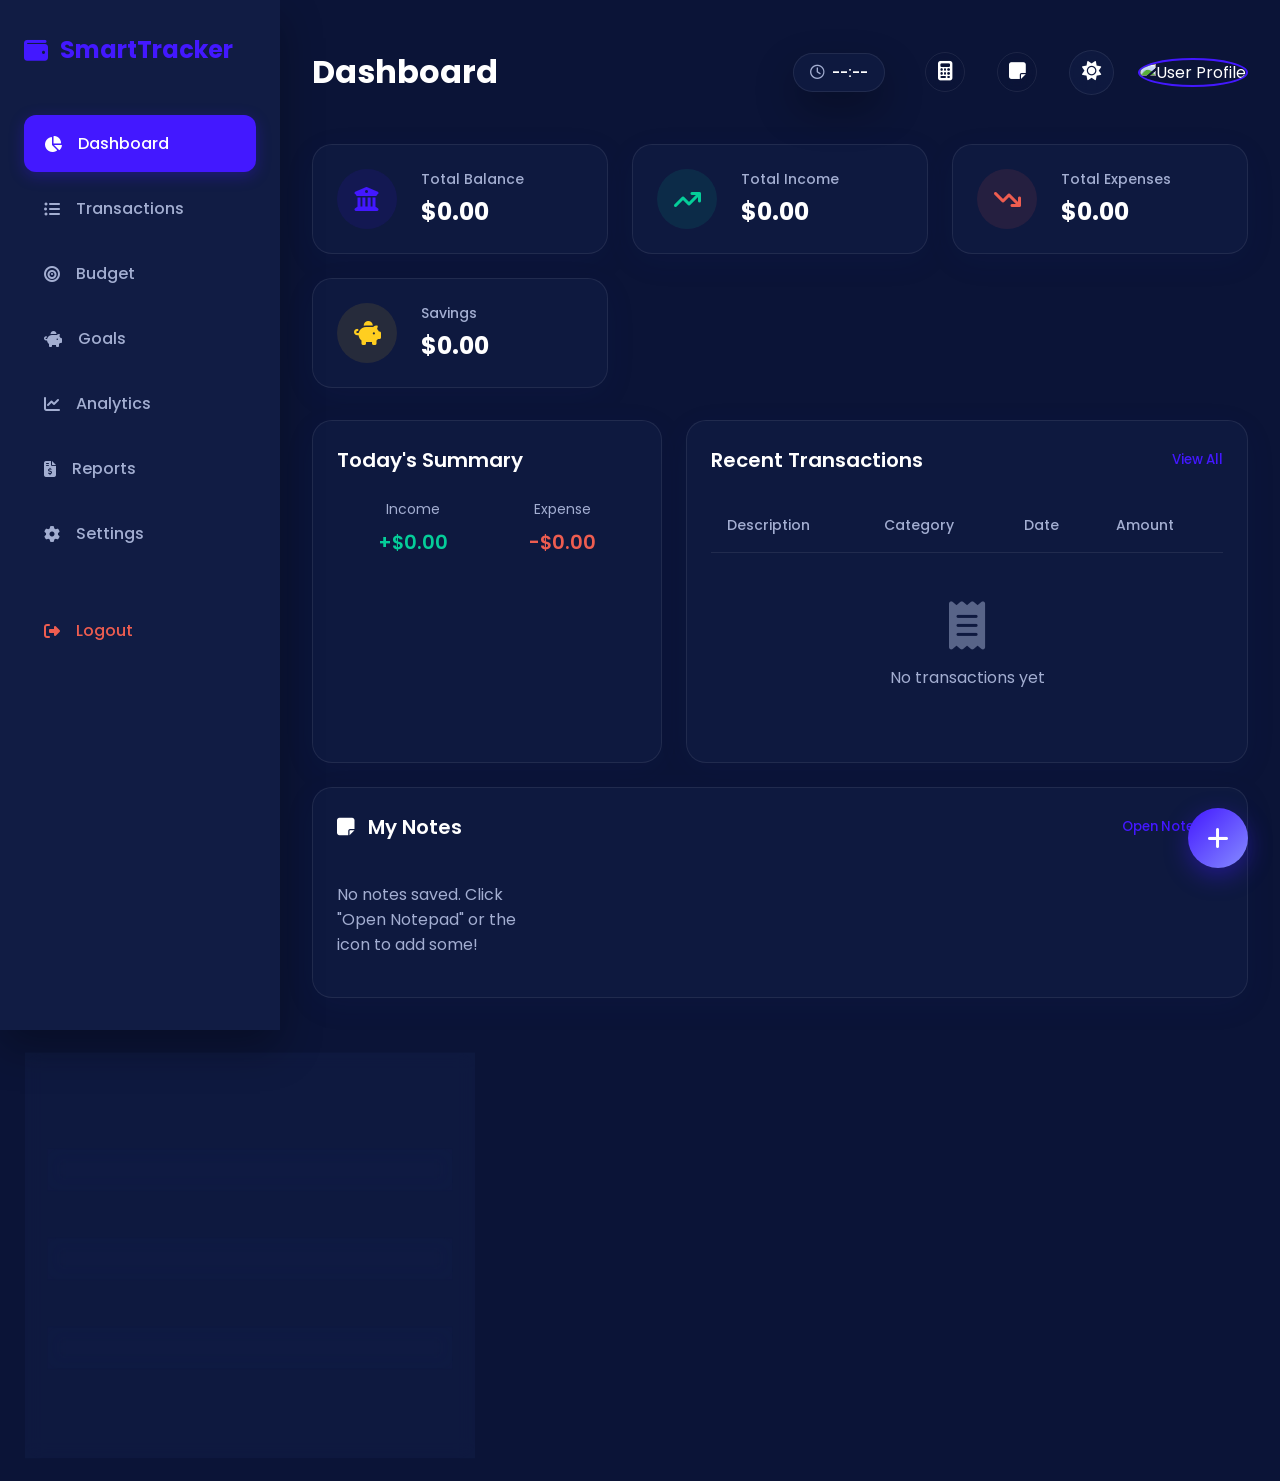
==== commit 726c1b00: "Add Savings Goals feature" ====
--- a/index.html
+++ b/index.html
@@ -44,6 +44,10 @@
                     <i class="fa-solid fa-bullseye"></i>
                     <span>Budget</span>
                 </a>
+                <a href="#" class="nav-item" data-target="goals">
+                    <i class="fa-solid fa-piggy-bank"></i>
+                    <span>Goals</span>
+                </a>
                 <a href="#" class="nav-item" data-target="analytics">
                     <i class="fa-solid fa-chart-line"></i>
                     <span>Analytics</span>
@@ -232,6 +236,23 @@
                     </div>
                 </section>
 
+                <!-- Goals Section -->
+                <section id="goals" class="view-section">
+                    <div class="glass-card">
+                        <div class="card-header">
+                            <h3>Savings Goals</h3>
+                            <button class="btn btn-primary" id="add-goal-btn"><i class="fa-solid fa-plus"></i> New Goal</button>
+                        </div>
+                        <div class="goals-grid mt-4" id="goals-grid">
+                            <!-- Populated via JS -->
+                        </div>
+                        <div class="empty-state hidden" id="goals-empty-state">
+                            <i class="fa-solid fa-piggy-bank"></i>
+                            <p>No goals set yet. Start saving!</p>
+                        </div>
+                    </div>
+                </section>
+
                 <!-- Budget Section -->
                 <section id="budget" class="view-section">
                     <div class="budget-grid">
@@ -573,6 +594,32 @@
         </div>
     </div>
 
+    <!-- Goal Modal -->
+    <div class="modal" id="goal-modal">
+        <div class="modal-content glass-card">
+            <h3 id="goal-modal-title">Add Goal</h3>
+            <form id="goal-form" class="mt-4">
+                <input type="hidden" id="goal-id">
+                <div class="form-group">
+                    <label for="goal-name">Goal Name</label>
+                    <input type="text" id="goal-name" class="glass-input" placeholder="e.g. Vacation" required>
+                </div>
+                <div class="form-group mt-3">
+                    <label for="goal-target">Target Amount</label>
+                    <input type="number" id="goal-target" class="glass-input" placeholder="0.00" step="0.01" required>
+                </div>
+                <div class="form-group mt-3">
+                    <label for="goal-saved">Already Saved (Optional)</label>
+                    <input type="number" id="goal-saved" class="glass-input" placeholder="0.00" step="0.01">
+                </div>
+                <div class="modal-actions mt-4">
+                    <button type="button" class="btn btn-secondary" id="close-goal-modal">Cancel</button>
+                    <button type="submit" class="btn btn-primary">Save Goal</button>
+                </div>
+            </form>
+        </div>
+    </div>
+
     <!-- Toast Notifications Container -->
     <div id="toast-container" class="toast-container"></div>
 
--- a/style.css
+++ b/style.css
@@ -948,6 +948,87 @@
 .toast.error { border-left-color: var(--danger-color); }
 .toast.error i { color: var(--danger-color); }
 
+/* --- GOALS VIEW --- */
+.goals-grid {
+    display: grid;
+    grid-template-columns: repeat(auto-fill, minmax(280px, 1fr));
+    gap: 1.5rem;
+}
+
+.goal-card {
+    background: rgba(255,255,255,0.05);
+    padding: 1.5rem;
+    border-radius: 12px;
+    position: relative;
+    border: 1px solid rgba(255,255,255,0.1);
+}
+
+.dark-mode .goal-card {
+    background: rgba(0,0,0,0.2);
+    border-color: rgba(255,255,255,0.05);
+}
+
+.goal-card-header {
+    display: flex;
+    justify-content: space-between;
+    align-items: center;
+    margin-bottom: 1rem;
+}
+
+.goal-card-header h4 {
+    margin: 0;
+    font-size: 1.1rem;
+}
+
+.goal-card-actions button {
+    background: transparent;
+    border: none;
+    color: var(--text-muted);
+    cursor: pointer;
+    margin-left: 0.5rem;
+}
+
+.goal-card-actions button:hover {
+    color: var(--text-color);
+}
+
+.goal-card-actions .delete-goal:hover {
+    color: var(--danger-color);
+}
+
+.goal-stats {
+    display: flex;
+    justify-content: space-between;
+    margin-bottom: 0.5rem;
+    font-size: 0.9rem;
+}
+
+.goal-progress-bar {
+    height: 8px;
+    background: rgba(0,0,0,0.1);
+    border-radius: 4px;
+    overflow: hidden;
+    margin-bottom: 0.5rem;
+}
+
+.dark-mode .goal-progress-bar {
+    background: rgba(255,255,255,0.1);
+}
+
+.goal-progress-fill {
+    height: 100%;
+    background: var(--primary-color);
+    border-radius: 4px;
+    transition: width 0.3s ease;
+}
+
+.goal-percentage {
+    text-align: right;
+    font-size: 0.8rem;
+    color: var(--text-muted);
+}
+
+/* --- BUDGET VIEW --- */
 /* --- Tools (Calculator & Notepad) --- */
 .tool-btn {
     background: transparent;
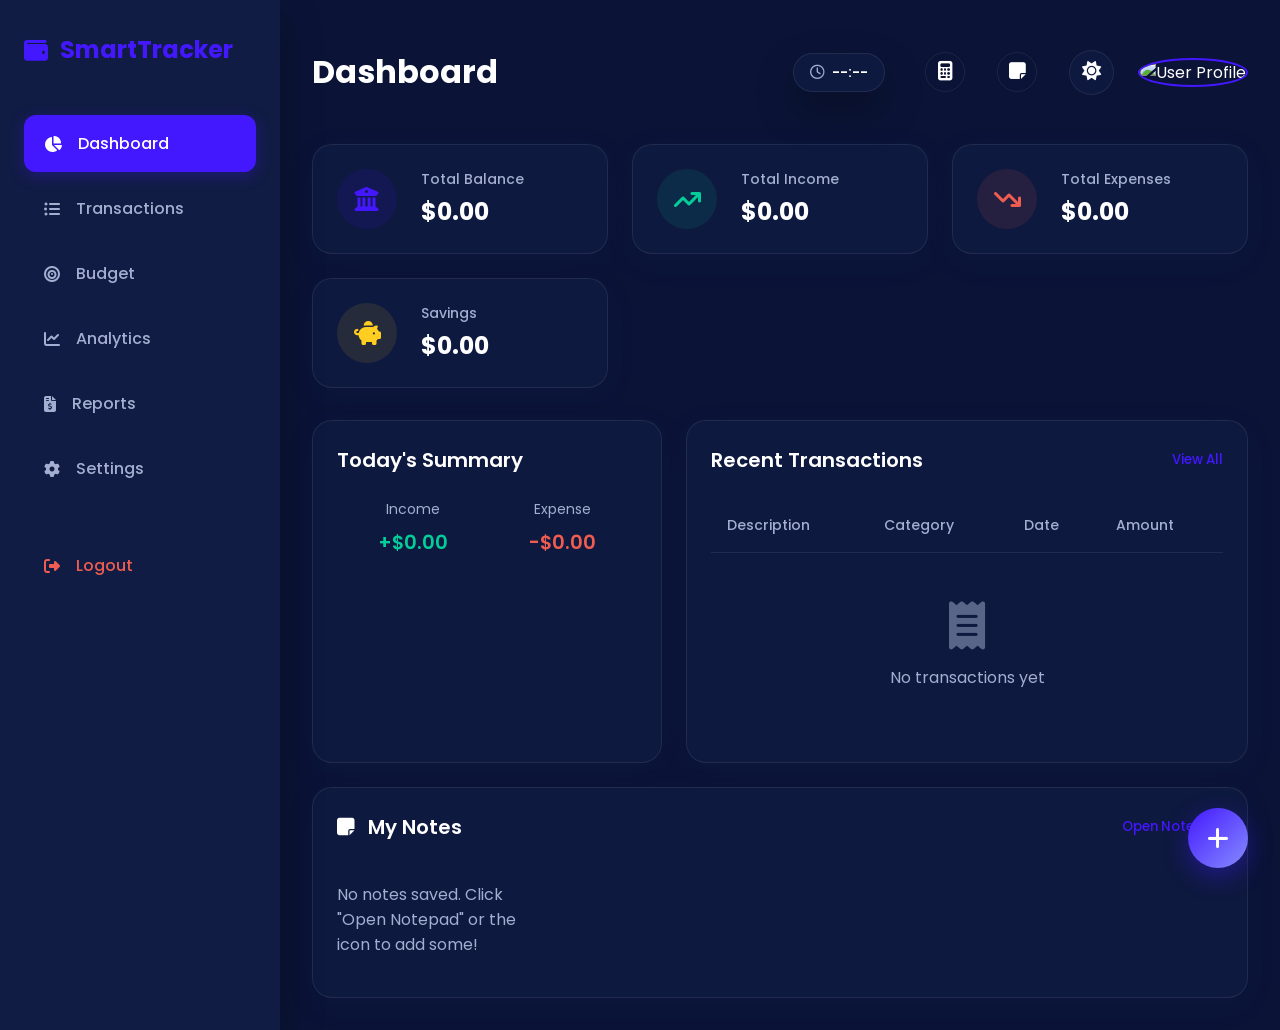
==== commit babc3617: "Revert "Add Savings Goals feature" This reverts commit 726c1b008ded3c99e98ae0e7015c77f707a9f650." ====
--- a/index.html
+++ b/index.html
@@ -44,10 +44,6 @@
                     <i class="fa-solid fa-bullseye"></i>
                     <span>Budget</span>
                 </a>
-                <a href="#" class="nav-item" data-target="goals">
-                    <i class="fa-solid fa-piggy-bank"></i>
-                    <span>Goals</span>
-                </a>
                 <a href="#" class="nav-item" data-target="analytics">
                     <i class="fa-solid fa-chart-line"></i>
                     <span>Analytics</span>
@@ -236,23 +232,6 @@
                     </div>
                 </section>
 
-                <!-- Goals Section -->
-                <section id="goals" class="view-section">
-                    <div class="glass-card">
-                        <div class="card-header">
-                            <h3>Savings Goals</h3>
-                            <button class="btn btn-primary" id="add-goal-btn"><i class="fa-solid fa-plus"></i> New Goal</button>
-                        </div>
-                        <div class="goals-grid mt-4" id="goals-grid">
-                            <!-- Populated via JS -->
-                        </div>
-                        <div class="empty-state hidden" id="goals-empty-state">
-                            <i class="fa-solid fa-piggy-bank"></i>
-                            <p>No goals set yet. Start saving!</p>
-                        </div>
-                    </div>
-                </section>
-
                 <!-- Budget Section -->
                 <section id="budget" class="view-section">
                     <div class="budget-grid">
@@ -594,32 +573,6 @@
         </div>
     </div>
 
-    <!-- Goal Modal -->
-    <div class="modal" id="goal-modal">
-        <div class="modal-content glass-card">
-            <h3 id="goal-modal-title">Add Goal</h3>
-            <form id="goal-form" class="mt-4">
-                <input type="hidden" id="goal-id">
-                <div class="form-group">
-                    <label for="goal-name">Goal Name</label>
-                    <input type="text" id="goal-name" class="glass-input" placeholder="e.g. Vacation" required>
-                </div>
-                <div class="form-group mt-3">
-                    <label for="goal-target">Target Amount</label>
-                    <input type="number" id="goal-target" class="glass-input" placeholder="0.00" step="0.01" required>
-                </div>
-                <div class="form-group mt-3">
-                    <label for="goal-saved">Already Saved (Optional)</label>
-                    <input type="number" id="goal-saved" class="glass-input" placeholder="0.00" step="0.01">
-                </div>
-                <div class="modal-actions mt-4">
-                    <button type="button" class="btn btn-secondary" id="close-goal-modal">Cancel</button>
-                    <button type="submit" class="btn btn-primary">Save Goal</button>
-                </div>
-            </form>
-        </div>
-    </div>
-
     <!-- Toast Notifications Container -->
     <div id="toast-container" class="toast-container"></div>
 
--- a/style.css
+++ b/style.css
@@ -948,87 +948,6 @@
 .toast.error { border-left-color: var(--danger-color); }
 .toast.error i { color: var(--danger-color); }
 
-/* --- GOALS VIEW --- */
-.goals-grid {
-    display: grid;
-    grid-template-columns: repeat(auto-fill, minmax(280px, 1fr));
-    gap: 1.5rem;
-}
-
-.goal-card {
-    background: rgba(255,255,255,0.05);
-    padding: 1.5rem;
-    border-radius: 12px;
-    position: relative;
-    border: 1px solid rgba(255,255,255,0.1);
-}
-
-.dark-mode .goal-card {
-    background: rgba(0,0,0,0.2);
-    border-color: rgba(255,255,255,0.05);
-}
-
-.goal-card-header {
-    display: flex;
-    justify-content: space-between;
-    align-items: center;
-    margin-bottom: 1rem;
-}
-
-.goal-card-header h4 {
-    margin: 0;
-    font-size: 1.1rem;
-}
-
-.goal-card-actions button {
-    background: transparent;
-    border: none;
-    color: var(--text-muted);
-    cursor: pointer;
-    margin-left: 0.5rem;
-}
-
-.goal-card-actions button:hover {
-    color: var(--text-color);
-}
-
-.goal-card-actions .delete-goal:hover {
-    color: var(--danger-color);
-}
-
-.goal-stats {
-    display: flex;
-    justify-content: space-between;
-    margin-bottom: 0.5rem;
-    font-size: 0.9rem;
-}
-
-.goal-progress-bar {
-    height: 8px;
-    background: rgba(0,0,0,0.1);
-    border-radius: 4px;
-    overflow: hidden;
-    margin-bottom: 0.5rem;
-}
-
-.dark-mode .goal-progress-bar {
-    background: rgba(255,255,255,0.1);
-}
-
-.goal-progress-fill {
-    height: 100%;
-    background: var(--primary-color);
-    border-radius: 4px;
-    transition: width 0.3s ease;
-}
-
-.goal-percentage {
-    text-align: right;
-    font-size: 0.8rem;
-    color: var(--text-muted);
-}
-
-/* --- BUDGET VIEW --- */
 /* --- Tools (Calculator & Notepad) --- */
 .tool-btn {
     background: transparent;
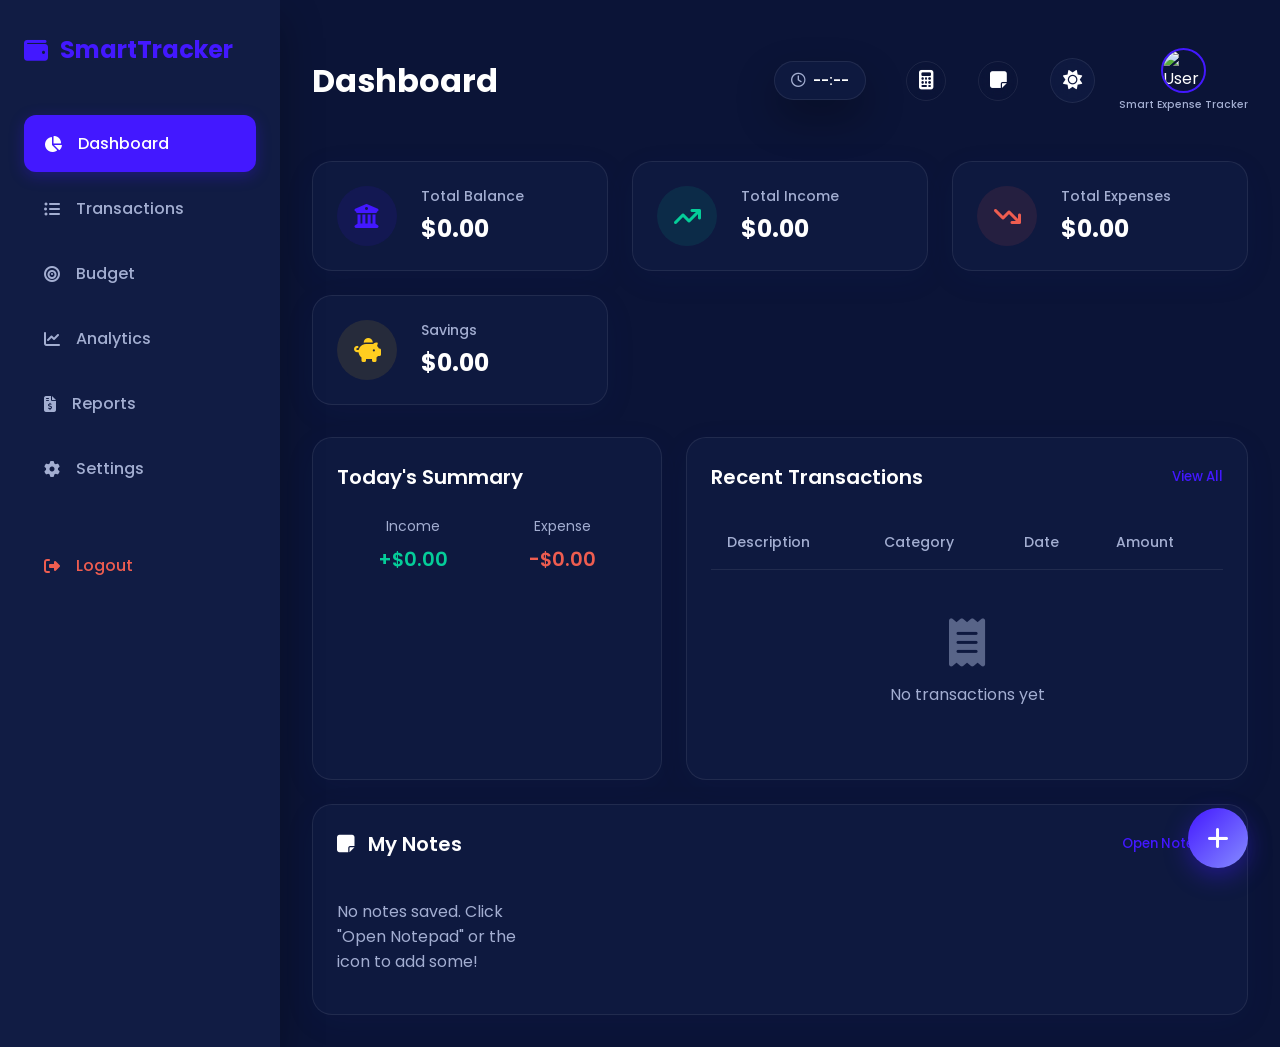
==== commit 3f6eb8c9: "Add Smart Expense Tracker text below avatar" ====
--- a/index.html
+++ b/index.html
@@ -87,8 +87,9 @@
                     <button class="theme-toggle" id="theme-toggle" aria-label="Toggle Dark/Light Mode">
                         <i class="fa-solid fa-sun" id="theme-icon"></i>
                     </button>
-                    <div class="user-profile">
-                        <img src="https://ui-avatars.com/api/?name=User&background=6c5ce7&color=fff" alt="User Profile" class="avatar">
+                    <div class="user-profile" style="display: flex; flex-direction: column; align-items: center; justify-content: center;">
+                        <img src="https://ui-avatars.com/api/?name=SET&length=3&background=6c5ce7&color=fff" alt="User Profile" class="avatar">
+                        <span style="font-size: 0.65rem; color: var(--text-muted); margin-top: 4px; font-weight: 500;">Smart Expense Tracker</span>
                     </div>
                 </div>
             </header>
@@ -578,6 +579,15 @@
 
     <!-- Chart.js -->
     <script src="https://cdn.jsdelivr.net/npm/chart.js"></script>
+    
+    <!-- EmailJS -->
+    <script type="text/javascript" src="https://cdn.jsdelivr.net/npm/@emailjs/browser@3/dist/email.min.js"></script>
+    <script type="text/javascript">
+        (function() {
+            // TODO: USER MUST REPLACE THIS WITH THEIR PUBLIC KEY
+            emailjs.init("YOUR_PUBLIC_KEY_HERE");
+        })();
+    </script>
     <!-- Custom JS -->
     <script type="module" src="app.js"></script>
 
